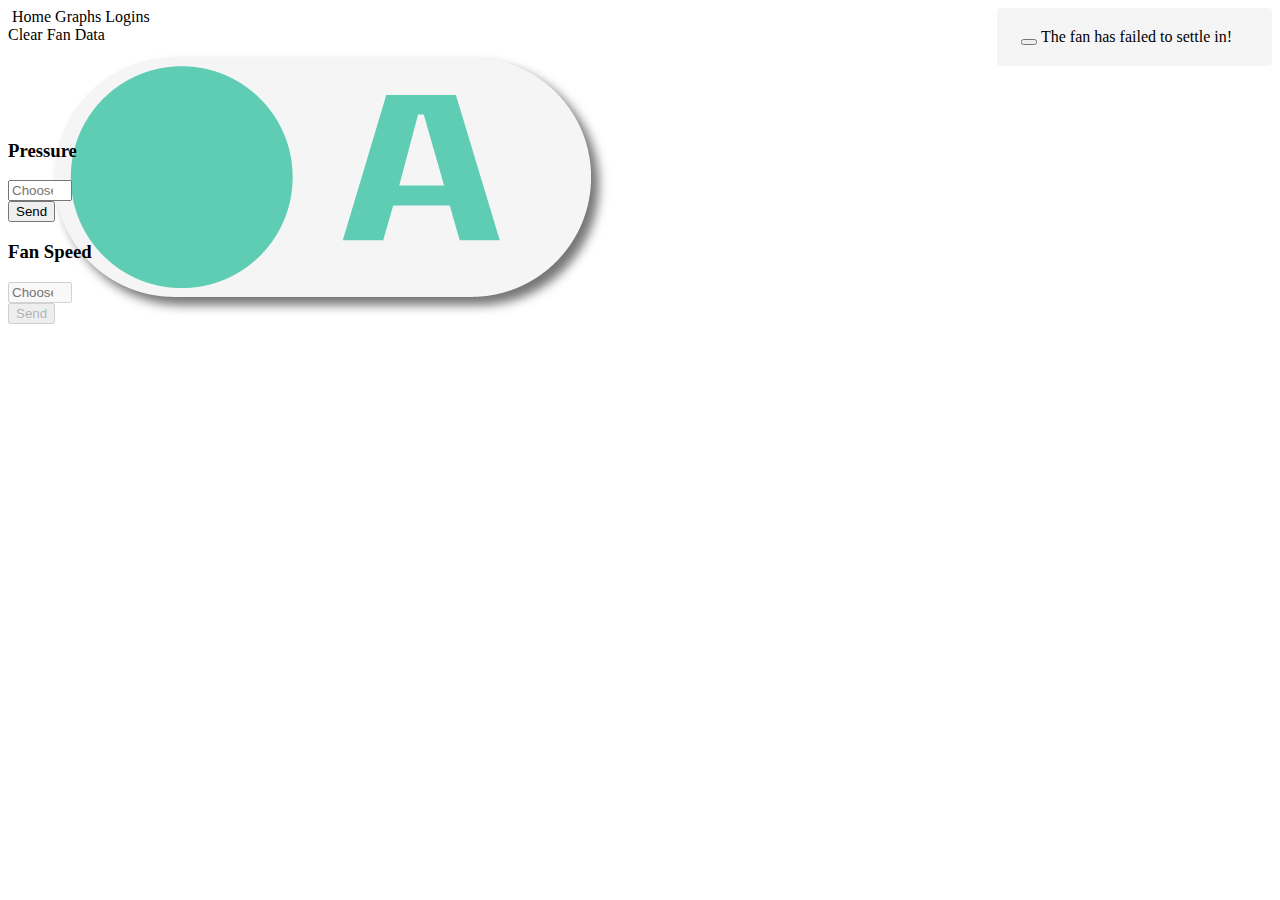
==== views/index.html @ 20807462 "Logins are now a separate page Graph is now using templates" ====
<!DOCTYPE html>
<html lang="en" class="has-background-success">
<head>
    <meta charset="UTF-8">
    <title>Fan Controller</title>
    <link rel="shortcut icon" href="../public/img/hi.ico" type="image/x-icon">
    <script src="../public/js/script.js"></script>
    <script src="https://kit.fontawesome.com/97f2692db1.js" crossorigin="anonymous"></script>
    <link rel="stylesheet" href="https://cdn.jsdelivr.net/npm/bulma@0.9.3/css/bulma.min.css">
    <link rel="stylesheet" href="../public/css/style.css">
    <script src="../public/js/axios.min.js"></script>
    <script src="../public/js/gauge.min.js"></script>
    <script src="https://go-echarts.github.io/go-echarts-assets/assets/echarts.min.js"></script>
    <script src="https://ajax.googleapis.com/ajax/libs/jquery/3.5.1/jquery.min.js"></script>
</head>

<body>
<!-- NavBar -->
<nav class="navbar is-success" role="navigation" aria-label="main navigation">
    <div class="navbar-brand">
        <a class="navbar-item">
            <i id="fan" class="fas fa-fan has-text-white-bis mx-1 rotate"></i>
            <img src="public/img/logoNew.png" alt="" height="40" id="logo">
        </a>

        <a id="homeButton" class="navbar-item">
            <span class="icon mx-1">
                <i class="fas fa-home"></i>
            </span>
            Home
        </a>

        <a id="graphButton" class="navbar-item">
            <span class="icon mx-1">
                <i class="fas fa-chart-area"></i>
            </span>
            Graphs
        </a>

        <a id="loginButton" class="navbar-item">
            <span class="icon mx-1">
                <i class="far fa-list-alt"></i>
            </span>
            Logins
        </a>

    </div>


    <div class="navbar-end">
        <div class="navbar-item">
            <div class="button is-danger" id="clearFanData">
                <a class="navbar-item">
            <span class="icon mx-1">
                <i class="fas fa-exclamation-triangle"></i>
            </span>
                    Clear Fan Data
                </a>
            </div>
        </div>
    </div>
</nav>
<!-- NavBar END -->

<!-- Fan Error -->
<div class="notification is-danger has-text-centered  is-narrow" id="errorContainer">
    <button class="delete" id="errorMessage"></button>
    The fan has failed to settle in!
</div>
<!-- Fan Error END -->

<!-- Main Content -->
<div class="box mx-2 mt-2 has-background-primary" id="homeContent">

    <!-- Switch . -->
    <figure class="is-flex is-align-items-left is-justify-content-center is-128x128" id="switch">
        <img src="../public/img/switchA.png" alt="modeChanger" id="switchImage">
    </figure>
    <!-- Switch -->

    <!-- Home Content -->
    <div class="columns is-centered">


        <!-- Pressure  -->
        <div class="column">
            <section class="section">
                <div class="box has-background-light">
                    <h3 class="title is-3">Pressure </h3>

                    <div id="pressureGauge" class="gauge-container three"></div>
                    <!-- Input Box  -->
                    <!-- Setting to Automatic clears the values set -->
                    <div class="control">
                        <label for="pressureInputBox"></label><input class="input is-dark" type="number"
                                                                     id="pressureInputBox"
                                                                     placeholder="Choose a pressure (0-120Pa)" min="0"
                                                                     max="120">
                        <!-- Input Box END -->


                    </div>
                    <button class="button mt-1" id="pressureDataButton" title="Disabled button">Send</button>
                </div>
            </section>
        </div>
        <!-- Pressure END  -->

        <!-- Fan Speed  -->
        <div class="column">
            <section class="section">
                <div class="box has-background-light">
                    <h3 class="title is-3">Fan Speed</h3>
                    <div id="fanGauge" class="gauge-container three"></div>
                    <!-- Input Box  -->
                    <!-- Setting to Automatic clears the values set -->
                    <div class="control">
                        <label for="fanSpeedInputBox"></label><input class="input is-dark" type="number"
                                                                     id="fanSpeedInputBox"
                                                                     placeholder="Choose a fan speed (0-100%)" min="0"
                                                                     max="100" disabled>
                    </div>
                    <!-- Input Box END -->
                    <button class="button mt-1" id="fanDataButton" title="Disabled button" disabled>Send</button>

                </div>
            </section>
        </div>
        <!-- Fan Speed END -->

    </div>
</div>
<!-- Home Content END -->
</div>

<div class="box mx-2 mt-2 has-background-primary" id="graphContent">

    <div class="columns is-centered">


        <div class="column">

            <div class="box has-background-light" id="wrapper">

                {{.Graph}}

            </div>
        </div>

    </div>

</div>


<div class="box mx-2 mt-2 has-background-primary" id="loginContent">

    <div class="columns is-centered">
            <div class="box has-background-light" style="height: 600px;overflow: scroll;">
                <table class="table">
                    <thead>
                    <tr>
                        <th><abbr title="Number">#</abbr></th>
                        <th>Who</th>
                        <th>When</th>
                        <th>Total log in count</th>
                    </tr>
                    </thead>
                    <tbody id="logContent">
                   <!-- <tr>
                        <th>1</th>
                        <td>Leicester City
                        </td>
                        <td>10/19/2021, 8:22:00 PM</td>
                        <td>23</td>
                    </tr>
                    <tr>
                        <th>1</th>
                        <td>Leicester City
                        </td>
                        <td>10/19/2021, 8:22:00 PM</td>
                        <td>23</td>
                    </tr>
                    <tr>
                        <th>1</th>
                        <td>Leicester City
                        </td>
                        <td>10/19/2021, 8:22:00 PM</td>
                        <td>23</td>
                    </tr>-->
                    </tbody>
                </table>
            </div>

        </div>

    </div>

</div>
<!-- Main Content END -->
</body>
</html>
---- public/css/style.css ----
::-webkit-scrollbar {
    width: 0;
    height: 0;
}

#switch{
    width: auto;
    height: auto;
    max-width: 8vw;
    max-height: 8vh;
    margin-left: 3%;
    margin-top:5px ;
}


*{
    image-rendering: -moz-crisp-edges;         /* Firefox */
    image-rendering:   -o-crisp-edges;         /* Opera */
    image-rendering: crisp-edges;
    -ms-interpolation-mode: nearest-neighbor;  /* IE (non-standard property) */
}


.gauges {
    -webkit-filter: drop-shadow( 3px 3px 2px rgba(0, 0, 0, .7));
    filter: drop-shadow( 3px 3px 2px rgba(0, 0, 0, .7));
    /* Similar syntax to box-shadow */

}
.gauges{
    max-height: 450px;
}

.notification {
    position: fixed;
    top: 0.5rem;
    right: 0.5rem;
    z-index: 100;
    animation: slidein 2s 1;
    animation-fill-mode: both;
    animation-timing-function: cubic-bezier(0.68, -0.55, 0.265, 1.3);
    max-width: 600px;
    background-color: whitesmoke;
    border-radius: 4px;
    padding: 1.25rem 2.5rem 1.25rem 1.5rem;
}
@keyframes slidein {
    0% {
    transform: translateX( 110% );
    }
    100% {
        transform: translateX( 0 );
    }
}
/*#gauge {
    animation: pointerSVG__tr 3000ms linear 1 normal forwards}@keyframes pointerSVG__tr { 0% {transform: translate(221.245px,207.370756px) rotate(-120deg)} 100% {transform: translate(221.245px,207.370756px) rotate(120deg)}}*/


#errorContainer.fade {
    opacity: 0;
}
@keyframes slideout {
    0% {
        transform: translateX( 0 );
        opacity: 1;
    }
    100% {
    transform: translateX( 110% );
        opacity: 0;
    }
}


/* ENDLESS ROTATE */
.rotate{
    animation: rotate 1.5s linear infinite;
}
@keyframes rotate{
    to{ transform: rotate(360deg); }
}




.input {
    animation-iteration-count: infinite;
}


@keyframes shake {
    0% { transform: translate(1px, 1px) rotate(0deg); }
    10% { transform: translate(-1px, -2px) rotate(-1deg); }
    20% { transform: translate(-3px, 0px) rotate(1deg); }
    30% { transform: translate(3px, 2px) rotate(0deg); }
    40% { transform: translate(1px, -1px) rotate(1deg); }
    50% { transform: translate(-1px, 2px) rotate(-1deg); }
    60% { transform: translate(-3px, 1px) rotate(0deg); }
    70% { transform: translate(3px, 1px) rotate(-1deg); }
    80% { transform: translate(-1px, -1px) rotate(1deg); }
    90% { transform: translate(1px, 2px) rotate(0deg); }
    100% { transform: translate(1px, -2px) rotate(-1deg); }
}


.gauge-container.three {

}
.gauge-container.three > .gauge > .dial {
    stroke: #565656;
    stroke-width: 9;
    /*stroke-dasharray: 125, 20;*/
}
.gauge-container.three > .gauge > .value {
    stroke: #C9DE3C;
    stroke-width: 10;
    /*stroke-dasharray: 125, 20;*/
}
.gauge-container.three > .gauge > .value-text {
    fill: #565656;;
    font-family: sans-serif;
    font-weight: bold;
    font-size: 1em;
}

/* Object */
{"Caribbean Green":"00d1b2","Emerald":"48c774","Cultured":"f5f5f5","Rose Madder":"db2b39","Raisin Black":"171a21"}


/*  https://coolors.co/00d1b2-48c774-f5f5f5-db2b39-171a21 */
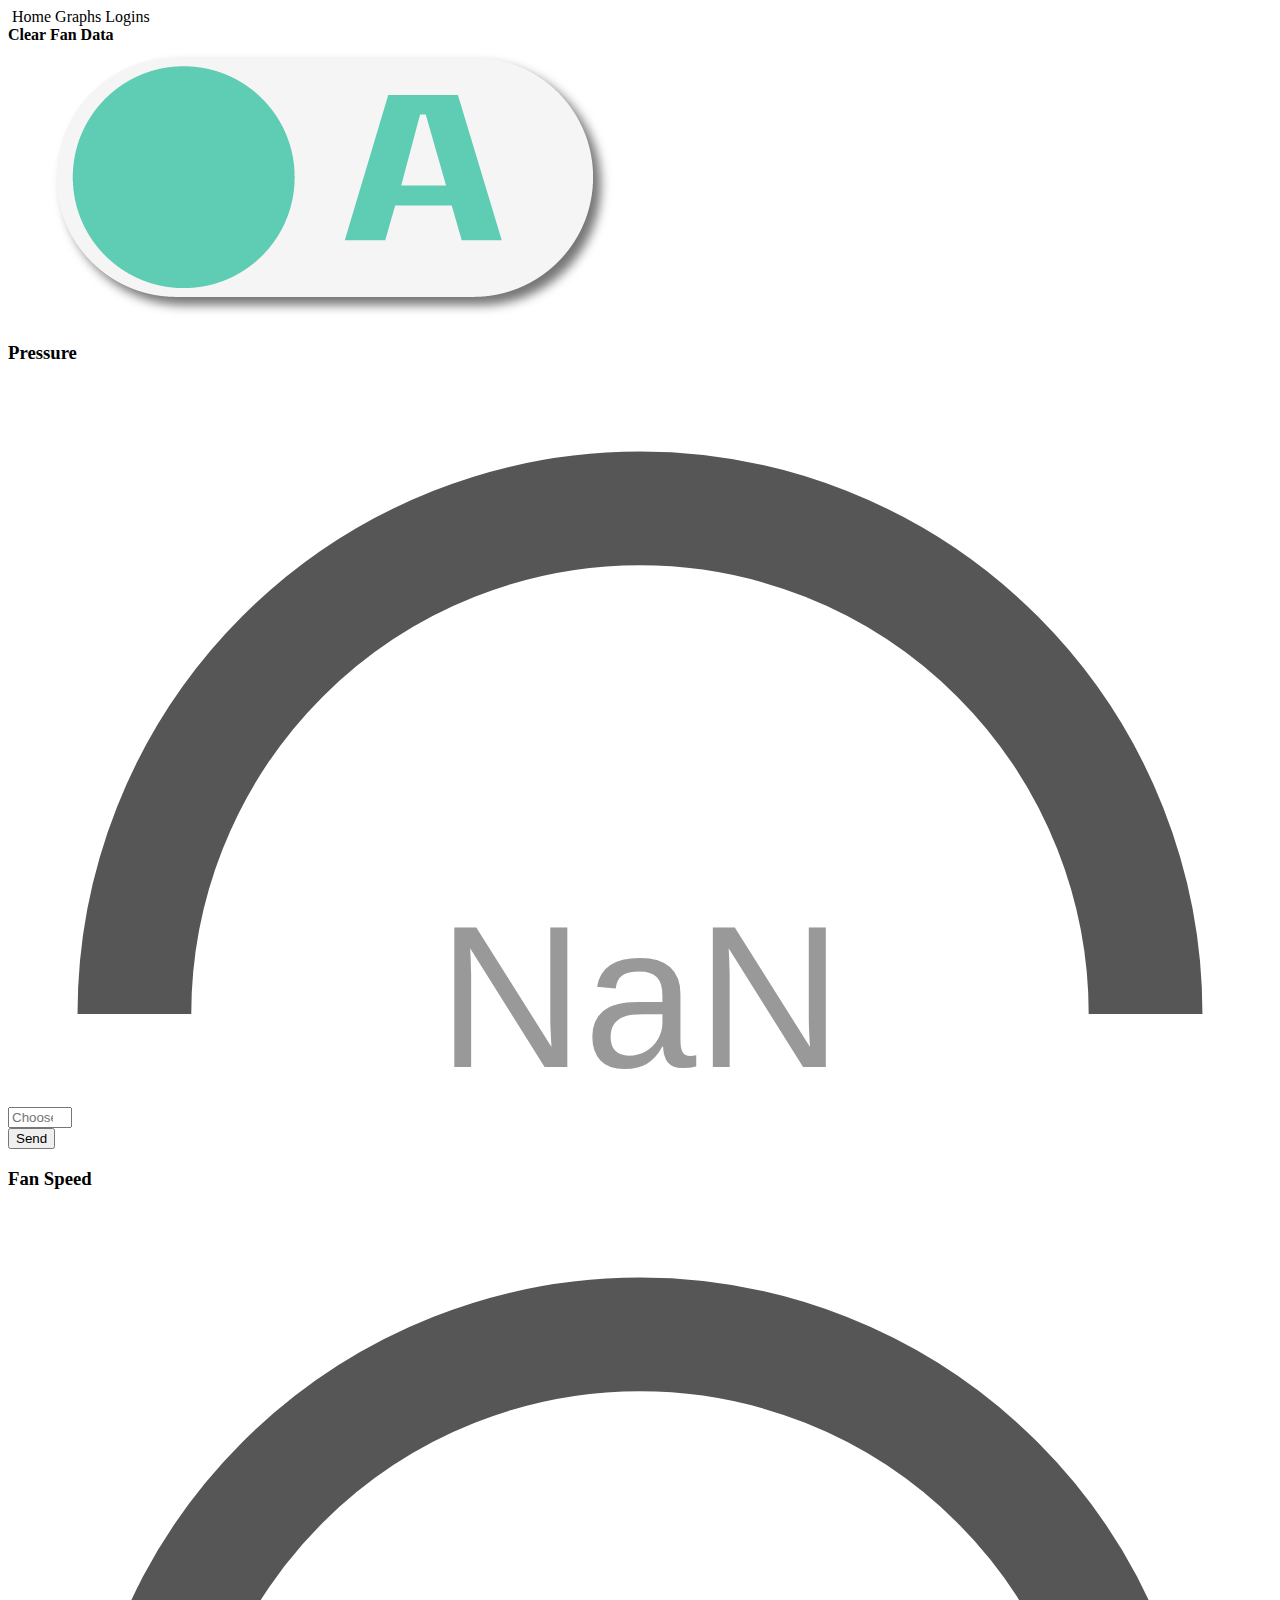
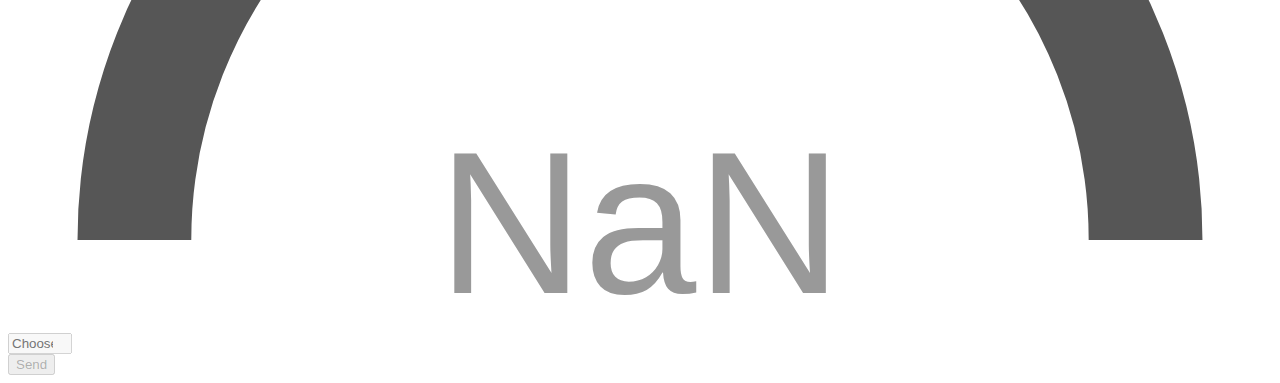
==== commit 3e5ac4d9: "Minor CSS fixes." ====
--- a/views/index.html
+++ b/views/index.html
@@ -49,13 +49,15 @@
 
     <div class="navbar-end">
         <div class="navbar-item">
-            <div class="button is-danger" id="clearFanData">
-                <a class="navbar-item">
-            <span class="icon mx-1">
+            <div class="buttons">
+
+                <a class="button is-danger" id="clearFanData">
+                    <span class="icon mx-1">
                 <i class="fas fa-exclamation-triangle"></i>
             </span>
-                    Clear Fan Data
+                    <strong>Clear Fan Data</strong>
                 </a>
+
             </div>
         </div>
     </div>
@@ -90,14 +92,12 @@
 
                     <div id="pressureGauge" class="gauge-container three"></div>
                     <!-- Input Box  -->
-                    <!-- Setting to Automatic clears the values set -->
                     <div class="control">
                         <label for="pressureInputBox"></label><input class="input is-dark" type="number"
                                                                      id="pressureInputBox"
                                                                      placeholder="Choose a pressure (0-120Pa)" min="0"
                                                                      max="120">
                         <!-- Input Box END -->
-
 
                     </div>
                     <button class="button mt-1" id="pressureDataButton" title="Disabled button">Send</button>
@@ -113,7 +113,6 @@
                     <h3 class="title is-3">Fan Speed</h3>
                     <div id="fanGauge" class="gauge-container three"></div>
                     <!-- Input Box  -->
-                    <!-- Setting to Automatic clears the values set -->
                     <div class="control">
                         <label for="fanSpeedInputBox"></label><input class="input is-dark" type="number"
                                                                      id="fanSpeedInputBox"
@@ -133,69 +132,40 @@
 <!-- Home Content END -->
 </div>
 
+<!-- Graph -->
 <div class="box mx-2 mt-2 has-background-primary" id="graphContent">
+    <div class="columns is-centered">
+        <div class="box has-background-light" id="wrapper">
+            {{.Graph}}
+        </div>
+    </div>
+</div>
+<!-- Graph END -->
 
+<!-- Log in  -->
+<div class="box mx-2 mt-2 has-background-primary" id="loginContent">
     <div class="columns is-centered">
-
-
-        <div class="column">
-
-            <div class="box has-background-light" id="wrapper">
-
-                {{.Graph}}
-
-            </div>
+        <div class="box has-background-light" style="height: 600px;overflow: scroll;">
+            <table class="table">
+                <thead>
+                <tr>
+                    <th><abbr title="Number">#</abbr></th>
+                    <th>Who</th>
+                    <th>When</th>
+                    <th>Total log in count</th>
+                </tr>
+                </thead>
+                <tbody id="logContent">
+                </tbody>
+            </table>
         </div>
 
     </div>
 
 </div>
+<!-- Log in  END-->
+</div>
 
-
-<div class="box mx-2 mt-2 has-background-primary" id="loginContent">
-
-    <div class="columns is-centered">
-            <div class="box has-background-light" style="height: 600px;overflow: scroll;">
-                <table class="table">
-                    <thead>
-                    <tr>
-                        <th><abbr title="Number">#</abbr></th>
-                        <th>Who</th>
-                        <th>When</th>
-                        <th>Total log in count</th>
-                    </tr>
-                    </thead>
-                    <tbody id="logContent">
-                   <!-- <tr>
-                        <th>1</th>
-                        <td>Leicester City
-                        </td>
-                        <td>10/19/2021, 8:22:00 PM</td>
-                        <td>23</td>
-                    </tr>
-                    <tr>
-                        <th>1</th>
-                        <td>Leicester City
-                        </td>
-                        <td>10/19/2021, 8:22:00 PM</td>
-                        <td>23</td>
-                    </tr>
-                    <tr>
-                        <th>1</th>
-                        <td>Leicester City
-                        </td>
-                        <td>10/19/2021, 8:22:00 PM</td>
-                        <td>23</td>
-                    </tr>-->
-                    </tbody>
-                </table>
-            </div>
-
-        </div>
-
-    </div>
-
-</div>
 <!-- Main Content END -->
 </body>
 </html>--- a/public/css/style.css
+++ b/public/css/style.css
@@ -4,11 +4,9 @@
 }
 
 #switch{
-    width: auto;
+    width: 150px;
     height: auto;
-    max-width: 8vw;
-    max-height: 8vh;
-    margin-left: 3%;
+    margin-left: 40px;
     margin-top:5px ;
 }
 
@@ -49,6 +47,15 @@
     transform: translateX( 110% );
     }
     100% {
+        transform: translateX( 0 );
+    }
+}
+
+@keyframes slideout {
+    100% {
+        transform: translateX( 110% );
+    }
+    0% {
         transform: translateX( 0 );
     }
 }
